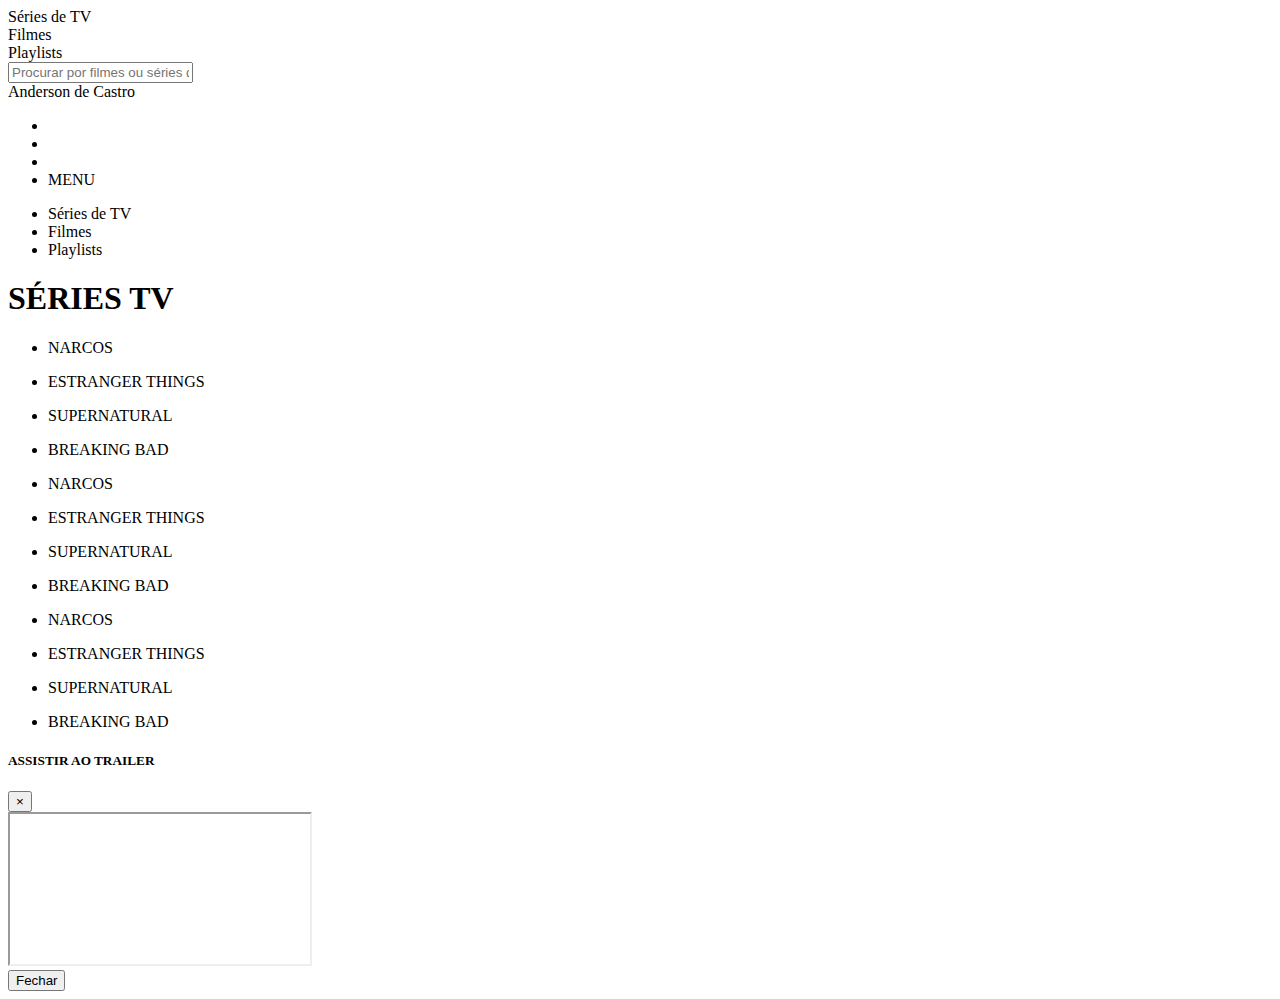
==== listagem.html @ b7172549 "Envio dos Primeiros Arquivos" ====
<!DOCTYPE html>
<html>
<head>
    <meta name="viewport" content="width=device-width, initial-scale=1">
    <meta charset="utf-8">
    <meta http-equiv="X-UA-Compatible" content="IE=edge">
    <!-- <link rel="shortcut icon" href="images/favico.ico" /> -->
    <title>Filmes</title>

    <!-- Latest compiled and minified CSS -->
    <link rel="stylesheet" href="css/bootstrap.min.css">
    <link rel="stylesheet" href="css/style.css">

</head>
<body>
    <div class="row no-gutters ">
        
        <aside class="col-1 aside-left d-none d-lg-block ">
            <div class="box-aside hold-logo"></div>

            <div class="box-aside tv-icon text-center">Séries de TV</div>
            <div class="box-aside cam-icon text-center">Filmes</div>
            <div class="box-aside play-icon text-center active">Playlists</div>

        </aside>

        <div class="col rside no-gutters">

            <div class="hold-top w-100 row ">
                <div class="hold-search col-lg-9 d-none d-lg-block">
                    <div class="icon-search">
                        <input type="text" name="search" placeholder="Procurar por filmes ou séries de tv">
                    </div>
                </div>

                <div class="col-lg-3 hold-profile d-none d-lg-block">
                    <div class="box-img " style="background-image:url(https://instagram.fcgr1-1.fna.fbcdn.net/vp/d7210b07988987b968db6b5f35df3bd8/5BDDE955/t51.2885-19/s150x150/25017308_389755384778808_8298402283645829120_n.jpg)"></div>
                    <div class="nome-user">Anderson de Castro</div>
                </div>

                <!-- ini:mobile -->
                <div class="d-block d-lg-none hold-mobile">
                    <div class="logo-mobile">
                        <div class="menu-resp">
                            <ul class="icon">
                                <li></li>
                                <li></li>
                                <li></li>
                                <li>MENU</li>
                            </ul>
                        </div>
                    </div>

                    <div class="menu-resp-container">
                        <nav class="menu-mob text-center">
                            <ul>
                                <li class="tv-series-resp">Séries de TV </li>
                                <li class="cam-resp">Filmes </li>
                                <li class="playlist-resp">Playlists </li>
                            </ul>
                        </nav>
                    </div>
                </div>
                <!-- end:mobile -->
            </div>





            <div class="clearfix"></div>
            <section class="container content">
                <div class="row no-gutters">
                    <!-- ini:content -->
                    <div class="col-lg-12 ">
                        <hgroup>
                            <h1>SÉRIES TV</h1>
                        </hgroup>
                        <div class="hold-filmes-list col-12">
                            <ul class="row no-gutters">

                                <li class="col-lg-3">
                                    <div class="hold-poster-list">
                                        <a href="#">
                                            <div class="poster" style="background-image:url(https://img.elo7.com.br/product/original/1E0EB0A/poster-cartaz-narcos-netflix-poster-tematico.jpg);">
                                            </div>
                                        </a>
                                        <p class="text-center">NARCOS</p>
                                    </div>
                                </li>
                                <li class="col-lg-3">
                                    <div class="hold-poster-list">
                                        <a href="#">
                                            <div class="poster" style="background-image:url(https://images-na.ssl-images-amazon.com/images/I/81DBY55ceNL._SY606_.jpg);">
                                            </div>
                                        </a>
                                        <p class="text-center">ESTRANGER THINGS</p>
                                    </div>
                                </li>
                                <li class="col-lg-3">
                                    <div class="hold-poster-list">
                                        <a href="#">
                                            <div class="poster" style="background-image:url(https://cdn.europosters.eu/image/750/posters/supernatural-burning-gate-i46764.jpg);">
                                            </div>
                                        </a>
                                        <p class="text-center">SUPERNATURAL</p>
                                    </div>
                                </li>

                                <li class="col-lg-3">
                                    <div class="hold-poster-list">
                                        <a href="#">
                                            <div class="poster" style="background-image:url(https://images-na.ssl-images-amazon.com/images/I/51fWOBx3agL.jpg);">
                                            </div>
                                        </a>
                                        <p class="text-center">BREAKING BAD</p>
                                    </div>
                                </li>
                                
                                <li class="col-lg-3">
                                    <div class="hold-poster-list">
                                        <a href="#">
                                            <div class="poster" style="background-image:url(https://img.elo7.com.br/product/original/1E0EB0A/poster-cartaz-narcos-netflix-poster-tematico.jpg);">
                                            </div>
                                        </a>
                                        <p class="text-center">NARCOS</p>
                                    </div>
                                </li>
                                <li class="col-lg-3">
                                    <div class="hold-poster-list">
                                        <a href="#">
                                            <div class="poster" style="background-image:url(https://images-na.ssl-images-amazon.com/images/I/81DBY55ceNL._SY606_.jpg);">
                                            </div>
                                        </a>
                                        <p class="text-center">ESTRANGER THINGS</p>
                                    </div>
                                </li>
                                <li class="col-lg-3">
                                    <div class="hold-poster-list">
                                        <a href="#">
                                            <div class="poster" style="background-image:url(https://cdn.europosters.eu/image/750/posters/supernatural-burning-gate-i46764.jpg);">
                                            </div>
                                        </a>
                                        <p class="text-center">SUPERNATURAL</p>
                                    </div>
                                </li>

                                <li class="col-lg-3">
                                    <div class="hold-poster-list">
                                        <a href="#">
                                            <div class="poster" style="background-image:url(https://images-na.ssl-images-amazon.com/images/I/51fWOBx3agL.jpg);">
                                            </div>
                                        </a>
                                        <p class="text-center">BREAKING BAD</p>
                                    </div>
                                </li>

                                <li class="col-lg-3">
                                    <div class="hold-poster-list">
                                        <a href="#">
                                            <div class="poster" style="background-image:url(https://img.elo7.com.br/product/original/1E0EB0A/poster-cartaz-narcos-netflix-poster-tematico.jpg);">
                                            </div>
                                        </a>
                                        <p class="text-center">NARCOS</p>
                                    </div>
                                </li>
                                <li class="col-lg-3">
                                    <div class="hold-poster-list">
                                        <a href="#">
                                            <div class="poster" style="background-image:url(https://images-na.ssl-images-amazon.com/images/I/81DBY55ceNL._SY606_.jpg);">
                                            </div>
                                        </a>
                                        <p class="text-center">ESTRANGER THINGS</p>
                                    </div>
                                </li>
                                <li class="col-lg-3">
                                    <div class="hold-poster-list">
                                        <a href="#">
                                            <div class="poster" style="background-image:url(https://cdn.europosters.eu/image/750/posters/supernatural-burning-gate-i46764.jpg);">
                                            </div>
                                        </a>
                                        <p class="text-center">SUPERNATURAL</p>
                                    </div>
                                </li>

                                <li class="col-lg-3">
                                    <div class="hold-poster-list">
                                        <a href="#">
                                            <div class="poster" style="background-image:url(https://images-na.ssl-images-amazon.com/images/I/51fWOBx3agL.jpg);">
                                            </div>
                                        </a>
                                        <p class="text-center">BREAKING BAD</p>
                                    </div>
                                </li>
                            </ul>
                        </div>
                    </div>
                    <!-- end:content -->


                    <!-- Modal -->
                    <div class="modal fade" id="exampleModalCenter" tabindex="-1" role="dialog" aria-labelledby="exampleModalCenterTitle" aria-hidden="true">
                      <div class="modal-dialog modal-dialog-centered" role="document">
                        <div class="modal-content">
                          <div class="modal-header">
                            <h5 class="modal-title" id="exampleModalCenterTitle">ASSISTIR AO TRAILER</h5>
                            <button type="button" class="close" data-dismiss="modal" aria-label="Close">
                              <span aria-hidden="true">&times;</span>
                            </button>
                          </div>
                          <div class="modal-body">
                            
                            <div class="embed-responsive embed-responsive-16by9">
                              <iframe class="embed-responsive-item" src="https://www.youtube.com/embed/U7elNhHwgBU" allowfullscreen></iframe>
                            </div>

                          </div>
                          <div class="modal-footer">
                            <button type="button" class="btn btn-secondary" data-dismiss="modal">
                                Fechar
                            </button>
                          </div>
                        </div>
                      </div>
                    </div>
                </div>
            </section>
        </div>
    </div>
</body>


<script src="https://code.jquery.com/jquery-3.3.1.slim.min.js" integrity="sha384-q8i/X+965DzO0rT7abK41JStQIAqVgRVzpbzo5smXKp4YfRvH+8abtTE1Pi6jizo" crossorigin="anonymous"></script>
<script src="https://cdnjs.cloudflare.com/ajax/libs/popper.js/1.14.3/umd/popper.min.js" integrity="sha384-ZMP7rVo3mIykV+2+9J3UJ46jBk0WLaUAdn689aCwoqbBJiSnjAK/l8WvCWPIPm49" crossorigin="anonymous"></script>
<script src="https://stackpath.bootstrapcdn.com/bootstrap/4.1.1/js/bootstrap.min.js" integrity="sha384-smHYKdLADwkXOn1EmN1qk/HfnUcbVRZyYmZ4qpPea6sjB/pTJ0euyQp0Mk8ck+5T" crossorigin="anonymous"></script>
<script>
        $( ".menu-resp" ).click(function() {
          $( ".menu-resp-container" ).toggle('slow');
        });

</script>
</html>
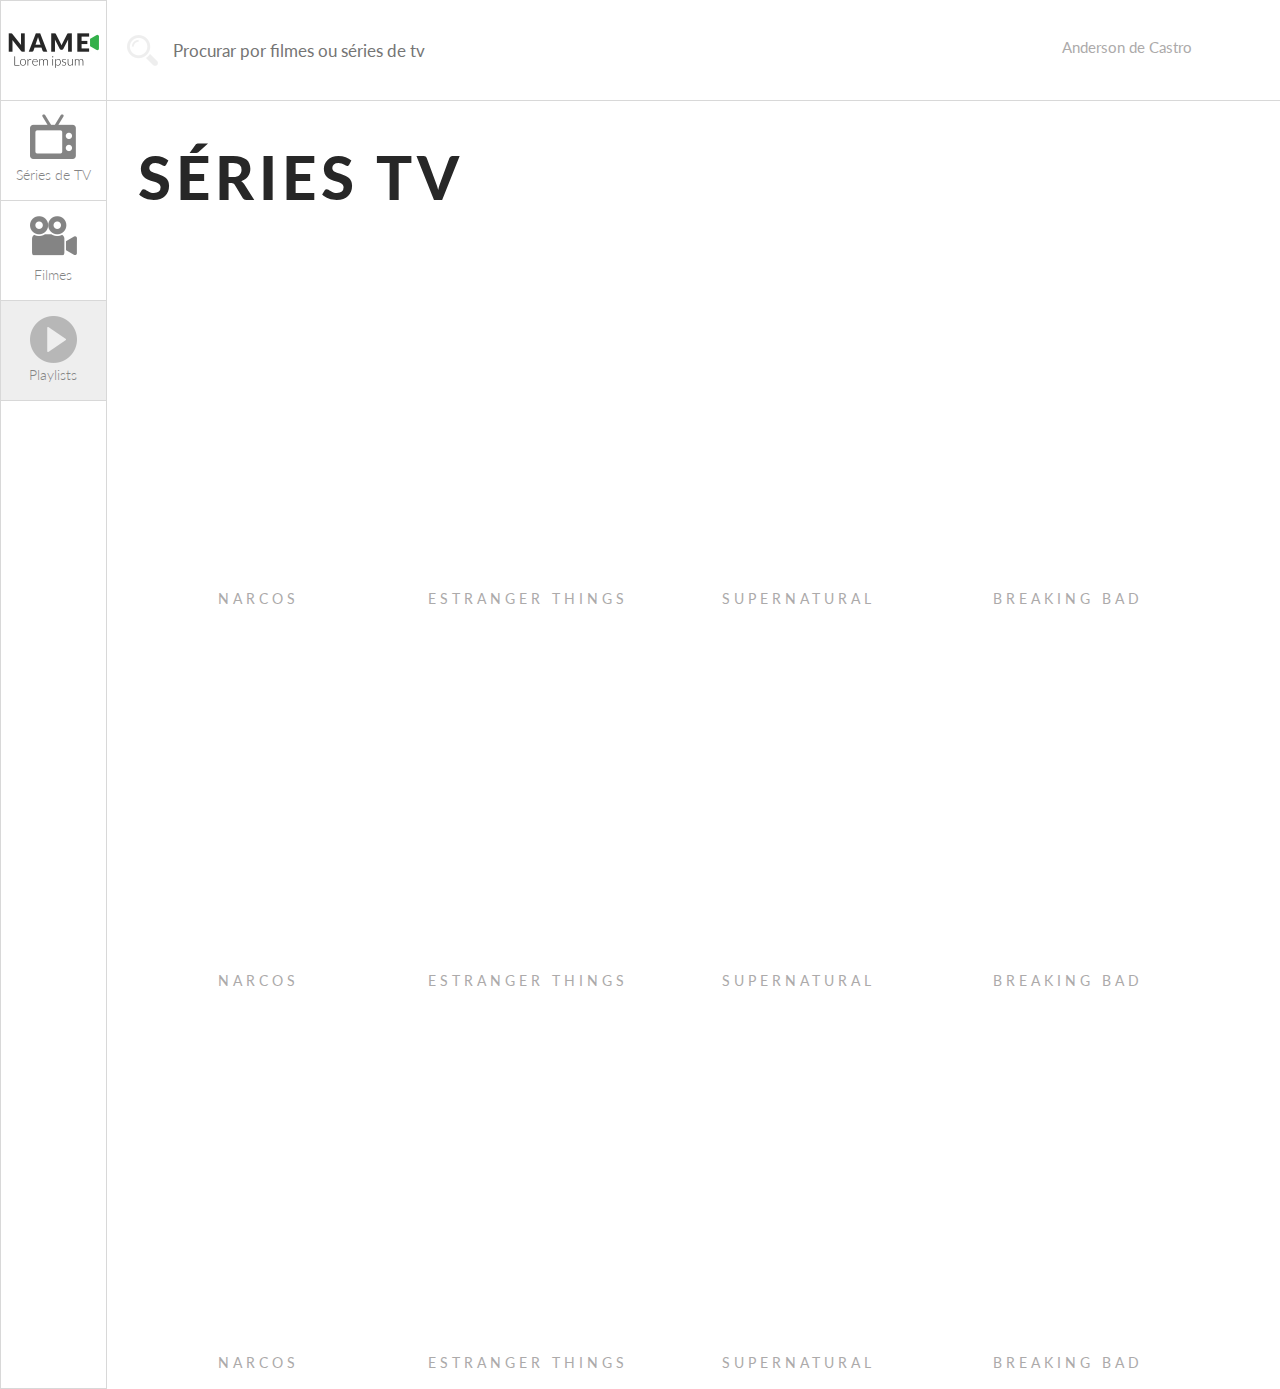
==== commit aba66d64: "todos os arquivos prontos para uso!" ====
--- a/listagem.html
+++ b/listagem.html
@@ -76,12 +76,12 @@
                         <hgroup>
                             <h1>SÉRIES TV</h1>
                         </hgroup>
-                        <div class="hold-filmes-list col-12">
+                        <section class="hold-filmes-list col-12">
                             <ul class="row no-gutters">
 
                                 <li class="col-lg-3">
                                     <div class="hold-poster-list">
-                                        <a href="#">
+                                        <a href="serie-perfil.html">
                                             <div class="poster" style="background-image:url(https://img.elo7.com.br/product/original/1E0EB0A/poster-cartaz-narcos-netflix-poster-tematico.jpg);">
                                             </div>
                                         </a>
@@ -90,7 +90,7 @@
                                 </li>
                                 <li class="col-lg-3">
                                     <div class="hold-poster-list">
-                                        <a href="#">
+                                        <a href="serie-perfil.html">
                                             <div class="poster" style="background-image:url(https://images-na.ssl-images-amazon.com/images/I/81DBY55ceNL._SY606_.jpg);">
                                             </div>
                                         </a>
@@ -99,7 +99,7 @@
                                 </li>
                                 <li class="col-lg-3">
                                     <div class="hold-poster-list">
-                                        <a href="#">
+                                        <a href="serie-perfil.html">
                                             <div class="poster" style="background-image:url(https://cdn.europosters.eu/image/750/posters/supernatural-burning-gate-i46764.jpg);">
                                             </div>
                                         </a>
@@ -109,17 +109,17 @@
 
                                 <li class="col-lg-3">
                                     <div class="hold-poster-list">
-                                        <a href="#">
+                                        <a href="serie-perfil.html">
                                             <div class="poster" style="background-image:url(https://images-na.ssl-images-amazon.com/images/I/51fWOBx3agL.jpg);">
                                             </div>
                                         </a>
                                         <p class="text-center">BREAKING BAD</p>
                                     </div>
                                 </li>
-                                
-                                <li class="col-lg-3">
-                                    <div class="hold-poster-list">
-                                        <a href="#">
+
+                                <li class="col-lg-3">
+                                    <div class="hold-poster-list">
+                                        <a href="serie-perfil.html">
                                             <div class="poster" style="background-image:url(https://img.elo7.com.br/product/original/1E0EB0A/poster-cartaz-narcos-netflix-poster-tematico.jpg);">
                                             </div>
                                         </a>
@@ -128,7 +128,7 @@
                                 </li>
                                 <li class="col-lg-3">
                                     <div class="hold-poster-list">
-                                        <a href="#">
+                                        <a href="serie-perfil.html">
                                             <div class="poster" style="background-image:url(https://images-na.ssl-images-amazon.com/images/I/81DBY55ceNL._SY606_.jpg);">
                                             </div>
                                         </a>
@@ -137,7 +137,7 @@
                                 </li>
                                 <li class="col-lg-3">
                                     <div class="hold-poster-list">
-                                        <a href="#">
+                                        <a href="serie-perfil.html">
                                             <div class="poster" style="background-image:url(https://cdn.europosters.eu/image/750/posters/supernatural-burning-gate-i46764.jpg);">
                                             </div>
                                         </a>
@@ -147,7 +147,7 @@
 
                                 <li class="col-lg-3">
                                     <div class="hold-poster-list">
-                                        <a href="#">
+                                        <a href="serie-perfil.html">
                                             <div class="poster" style="background-image:url(https://images-na.ssl-images-amazon.com/images/I/51fWOBx3agL.jpg);">
                                             </div>
                                         </a>
@@ -157,7 +157,7 @@
 
                                 <li class="col-lg-3">
                                     <div class="hold-poster-list">
-                                        <a href="#">
+                                        <a href="serie-perfil.html">
                                             <div class="poster" style="background-image:url(https://img.elo7.com.br/product/original/1E0EB0A/poster-cartaz-narcos-netflix-poster-tematico.jpg);">
                                             </div>
                                         </a>
@@ -166,7 +166,7 @@
                                 </li>
                                 <li class="col-lg-3">
                                     <div class="hold-poster-list">
-                                        <a href="#">
+                                        <a href="serie-perfil.html">
                                             <div class="poster" style="background-image:url(https://images-na.ssl-images-amazon.com/images/I/81DBY55ceNL._SY606_.jpg);">
                                             </div>
                                         </a>
@@ -175,7 +175,7 @@
                                 </li>
                                 <li class="col-lg-3">
                                     <div class="hold-poster-list">
-                                        <a href="#">
+                                        <a href="serie-perfil.html">
                                             <div class="poster" style="background-image:url(https://cdn.europosters.eu/image/750/posters/supernatural-burning-gate-i46764.jpg);">
                                             </div>
                                         </a>
@@ -185,7 +185,7 @@
 
                                 <li class="col-lg-3">
                                     <div class="hold-poster-list">
-                                        <a href="#">
+                                        <a href="serie-perfil.html">
                                             <div class="poster" style="background-image:url(https://images-na.ssl-images-amazon.com/images/I/51fWOBx3agL.jpg);">
                                             </div>
                                         </a>
@@ -193,7 +193,7 @@
                                     </div>
                                 </li>
                             </ul>
-                        </div>
+                        </section>
                     </div>
                     <!-- end:content -->
 
--- a/css/style.css
+++ b/css/style.css
@@ -0,0 +1,382 @@
+@import url('https://fonts.googleapis.com/css?family=Lato:100,300,400,700,900');
+	
+	body{
+		font-family: 'Lato', sans-serif;
+		/*position: relative;*/
+		color: #ACAAAA;
+	}
+
+	
+
+	.aside-left{
+		border: 1px solid #D8D8D8;
+		min-height: 100vh;
+		height: auto;
+/*		position:fixed;
+		left: 0;*/
+		
+	}
+
+	.aside-left .box-aside {
+		height: 100px;
+		border-bottom: 1px solid #D8D8D8;
+		cursor: pointer;
+		font-size: 14px;
+		color: #848484;
+		font-weight: 300;
+		padding-top: 63px;
+
+	}
+	.aside-left .box-aside:hover,
+	.aside-left .active{
+		background-color: #EEEEEE;
+	}
+	.aside-left .box-aside:first-child:hover{
+		background-color: #FFF !important;
+	}
+
+	.aside-left  .hold-logo{
+		background-image: url(../gfx/logo-sm.jpg) ;
+		background-repeat: no-repeat;
+		background-position: center ;
+		
+	}
+
+	.aside-left .tv-icon,
+	.menu-resp-container > .menu-mob ul .tv-series-resp{
+		background-image: url(../gfx/tv-icon.png) ;
+		background-position: center 13px;
+		background-repeat: no-repeat;
+	}
+
+	.aside-left .cam-icon,
+	.menu-resp-container > .menu-mob ul .cam-resp{
+		background-image: url(../gfx/cam.png) ;
+		background-position: center 15px;
+		background-repeat: no-repeat;
+	}
+
+	.aside-left .play-icon,
+	.menu-resp-container > .menu-mob ul .playlist-resp{
+		background-image: url(../gfx/play.png) ;
+		background-position: center 15px;
+		background-repeat: no-repeat;
+	}
+	.hold-top{
+		height: 101px;
+		border-bottom: 1px solid #D8D8D8;
+		margin-left: 0;
+		
+	}
+	.rside{
+
+
+	}
+
+	.rside .hold-search{
+		padding-left: 15px;
+		padding-top: 30px;
+	}
+
+	.rside .hold-search .icon-search{
+		background-image: url(../gfx/search.png) ;
+		background-repeat: no-repeat ;
+		min-height: 80px;
+		padding-left: 46px;
+		background-position: 5px 5px;
+	}
+	.rside .hold-search .icon-search input[type="text"]{
+		width: 90%;
+		border: 0 ;
+		text-shadow: none;
+		font-size: 17px;
+		font-weight: 400;
+		padding: 8px 5px;
+		
+	}
+
+	.rside .hold-profile{
+		padding-top: 20px;
+	}
+
+	.rside .hold-profile .box-img{
+		width: 55px;
+		height: 55px;
+		-webkit-background-size: contain;
+		     -o-background-size: contain;
+		        background-size: contain;
+		background-repeat: no-repeat;
+		background-position: center;
+		float: left;
+	}
+
+	.nome-user{
+		float: left;
+		font-size: 15px;
+		padding: 16px 0 0 5px;
+	}
+
+	.rside .content{
+		padding-top: 30px;
+	}
+	.rside .content hgroup{
+		/*margin: 0;*/
+		padding: 0;
+		width: 100%;
+		margin-bottom: 0;
+		
+	}
+	.rside .content hgroup h4{
+		font-size: 14px;
+		letter-spacing: 5px;
+		font-weight: 700;
+	}
+
+	.rside .content hgroup h1{
+		font-size: 60px;
+		letter-spacing: 5px;
+		color: #272727;
+		margin-top: 10px;
+		font-weight: 900;
+		
+	}
+	.rside .content .hold-infos-series{
+		font-size: 11px;
+		letter-spacing: 1.4px;
+		text-transform: uppercase;
+		font-weight: 700;
+	}
+	.rside .content article p {
+		font-size: 18px;
+		letter-spacing: 1px;
+		font-weight: 300;
+		margin-top: 15px;
+	}
+	.rside .content article p strong{
+		color: #6B6B6B;
+	}
+
+	.rside .content .assista,
+	.rside .content .filme-btn
+	{
+		background: #34B04A;
+		font-size: 14px;
+		color: #FFF;
+		line-height: 14px;
+		padding: 14px 34px;
+		border: 0 ;
+		cursor: pointer;
+	}
+	.rside .content .filme-btn{
+		background: #0082F9 !important;
+		margin-left: 10px;
+	}
+
+	.rside .content .hold-poster{
+		height: 420px;
+		background-repeat: no-repeat;
+		-webkit-background-size: contain;
+		     -o-background-size: contain;
+		        background-size: contain;
+		background-position: left top ;
+	}
+
+/* ini:Style listagem
+* --------------------------------------- */
+	.hold-filmes-list ul{
+		list-style: none;
+		margin: 30px 0 0 0;
+		padding: 0;
+	}
+	.hold-filmes-list ul li:first-child{
+		margin-left: -30px ;
+	}
+	.hold-filmes-list ul li:nth-child(4n+5){
+		margin-left: -30px;
+	}
+	.hold-filmes-list ul li .hold-poster-list .poster{
+		height: 340px;
+		width: 100%;
+		-webkit-background-size: contain ;
+		     -o-background-size: contain ;
+		        background-size: contain ;
+		background-repeat: no-repeat;
+		background-position: center top;
+	}
+	.hold-filmes-list ul li .hold-poster-list p{
+		font-size: 14px;
+		letter-spacing: 4px;
+		margin-top: 5px;
+	}
+
+/* end:Style listagem
+* --------------------------------------- */
+
+
+/* end:Style perfil
+* --------------------------------------- */
+ .content .hold-player{
+ 	margin-top: 50px;
+ }
+
+ .content .hold-player div iframe,
+ .embed-responsive{
+ 	max-height: 500px !important;
+ 	
+ }
+
+ .content .temporadas{
+ 	margin-top: 30px;
+ 	font-size: 15px;
+ 	letter-spacing: 1px;
+ 	text-transform: uppercase;
+ 	font-weight: 700;
+ }
+
+	.seasons h1{
+		font-size: 40px;
+		color: #272727;
+		letter-spacing: 3px;
+		font-weight: 900;
+	}
+	.hold-eps ul{
+		margin-top: 30px;
+		list-style-type: none;
+		margin-left: 0;
+		padding: 0;
+	}
+	.hold-eps ul li{
+		cursor: pointer;
+	}
+	.hold-eps ul li .banner-ep{
+		height: 140px;
+		-webkit-background-size: cover;
+		     -o-background-size: cover;
+		        background-size: cover;
+		background-repeat: no-repeat;
+		background-position: center top;
+	}
+	.hold-eps ul li > p{
+		margin-top: 8px;
+		color: #272727;
+		font-size: 12px;
+		letter-spacing: 1.5px;
+		font-weight: 900;
+	}
+/* end:Style perfil
+* --------------------------------------- */
+
+
+/* ini:Style @media
+* --------------------------------------- */
+    @media (max-width: 1024px) {
+
+		.rside .content .assista,
+		.rside .content .filme-btn{
+			padding: 14px 12px;
+			float: left;
+			font-size: 12px;
+		}
+
+
+		.hold-top{
+			height: 72px;
+			width: 100%;
+			margin: 0;	
+		}
+		.hold-filmes-list ul li:first-child,
+		.hold-filmes-list ul li:nth-child(4n+5){
+			margin-left: 0 !important;
+		}
+
+		.rside .content hgroup h1{
+			/*text-align: center;*/
+		}
+    }
+    @media (max-width: 991px) {
+
+    }
+
+    @media (min-width: 768px) {
+    }
+
+
+    @media (max-width: 414px) {
+    }
+
+    @media (max-width: 768px) and (orientation: landscape) {
+    }
+
+    @media (min-width: 1200px) and  (min-width: 1900px) {
+    }
+
+    @media screen and (min-width: 501px) and (max-width: 999px) {
+    }
+/* end:Style @media
+* --------------------------------------- */
+
+
+/* ini:Style menu-resp
+* --------------------------------------- */
+
+	.menu-resp .icon{
+		margin: 20px 0px;
+		list-style: none;
+	}
+	.menu-resp .icon li{
+		background: #D8D8D8;
+		height: 3px;
+		width: 45px;
+		margin-top: 2px;
+	}
+	.menu-resp .icon li:last-child{
+		height: auto;
+		background: transparent;
+		color: #555;
+		font-size: 12px;
+		font-weight: 700;
+		text-align: center;
+	}
+	.menu-resp-container{
+		position: fixed;
+		width: 40%;
+		height: 100%;
+		background: #FFF;
+		z-index: 90;
+		padding-top: 10px;
+		display: none;
+		border-right:1px solid #D8D8D8 ;
+	}
+	.menu-resp-container > .menu-mob ul{
+		list-style: none;
+		margin: 0;
+		padding: 0;
+	}
+
+	.menu-resp-container > .menu-mob ul li,
+	.menu-resp-container > .menu-mob ul li a{
+		float: inherit;
+		width: 100%;
+		border-bottom: 1px solid #D8D8D8;
+		cursor: pointer;
+		font-size: 14px;
+		color: #848484;
+		font-weight: 300;
+		height: 90px;
+		padding-top: 54px;
+	}
+
+	.menu-resp-container > .menu-mob ul .tv-series-resp,
+	.menu-resp-container > .menu-mob ul .cam-resp,
+	.menu-resp-container > .menu-mob ul .playlist-resp{
+		background-position: center 10px ;
+		-webkit-background-size: 47px  ;
+		     -o-background-size: 47px  ;
+		        background-size: 47px  ;
+	}
+
+	.menu-resp-container > .menu-mob ul .playlist-resp{
+		background-color: #EEEEEE;
+	}
+/* end:Style menu-resp
+* --------------------------------------- */